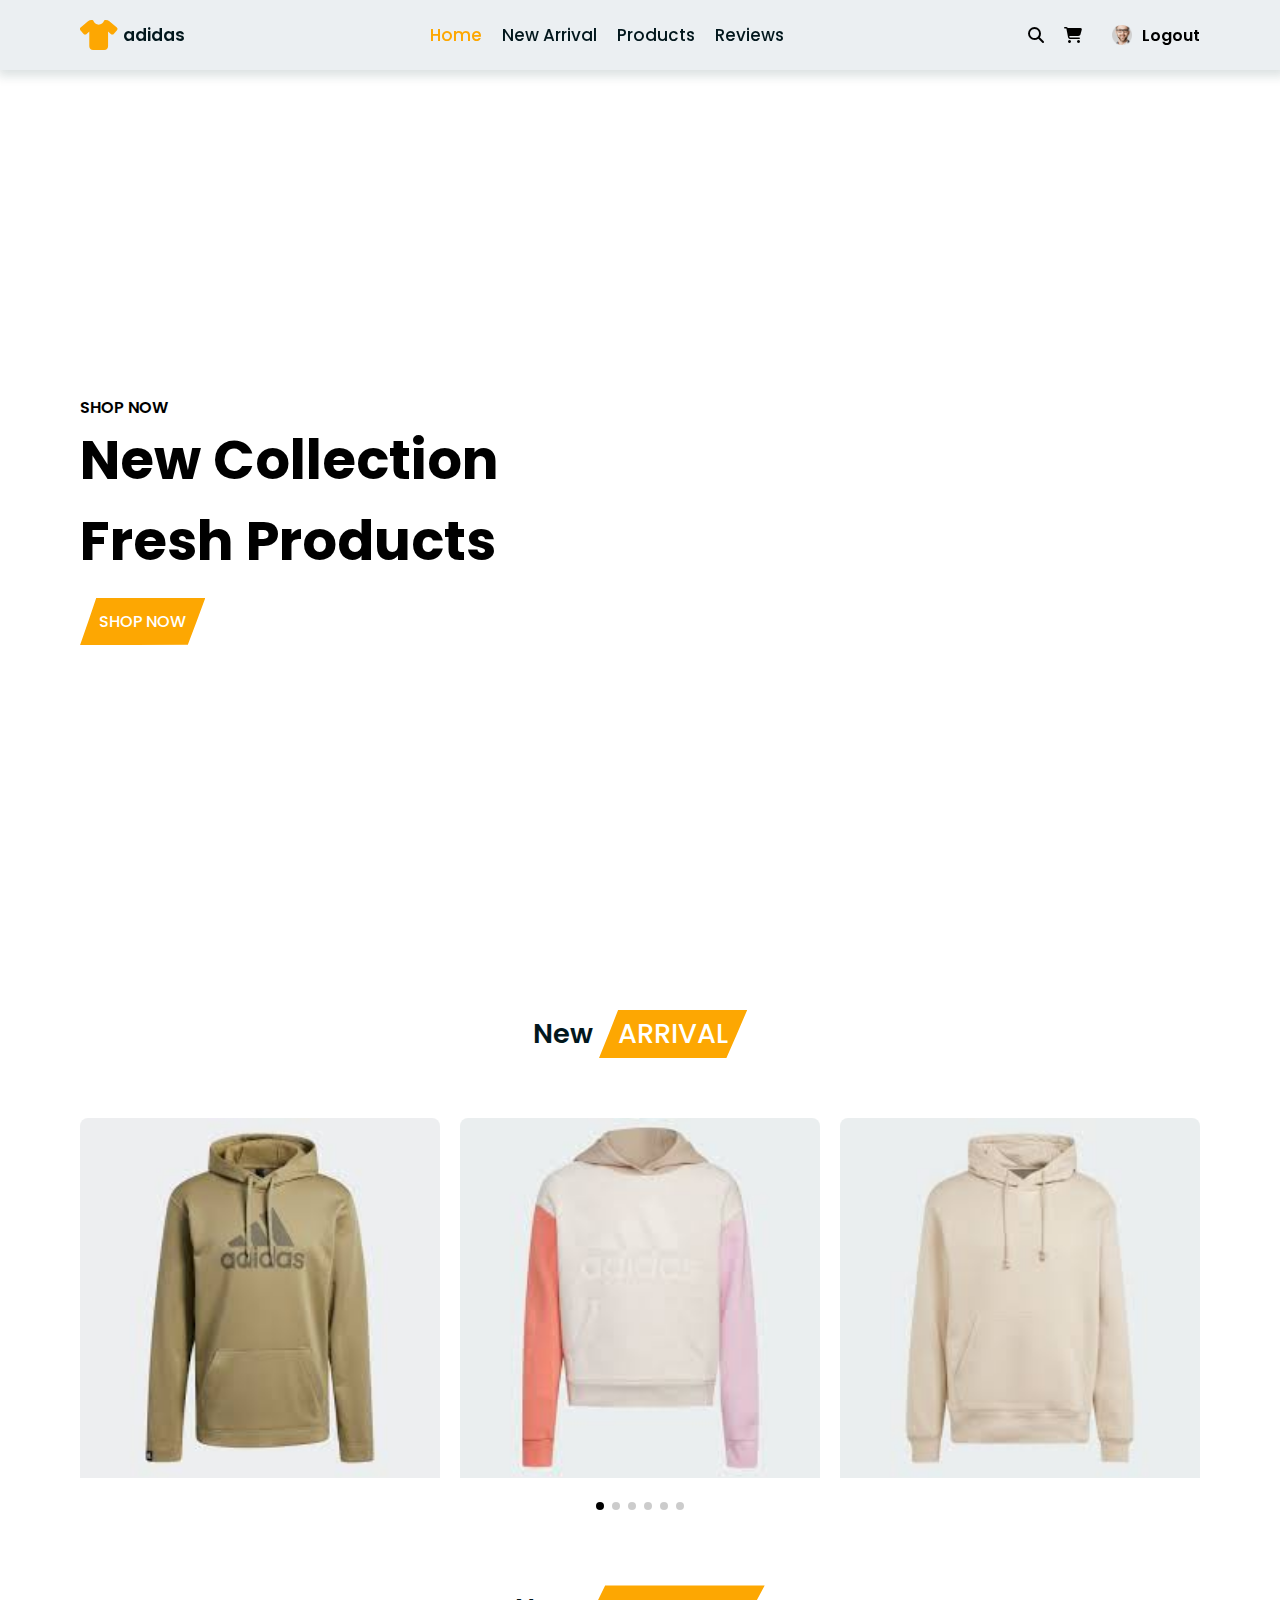
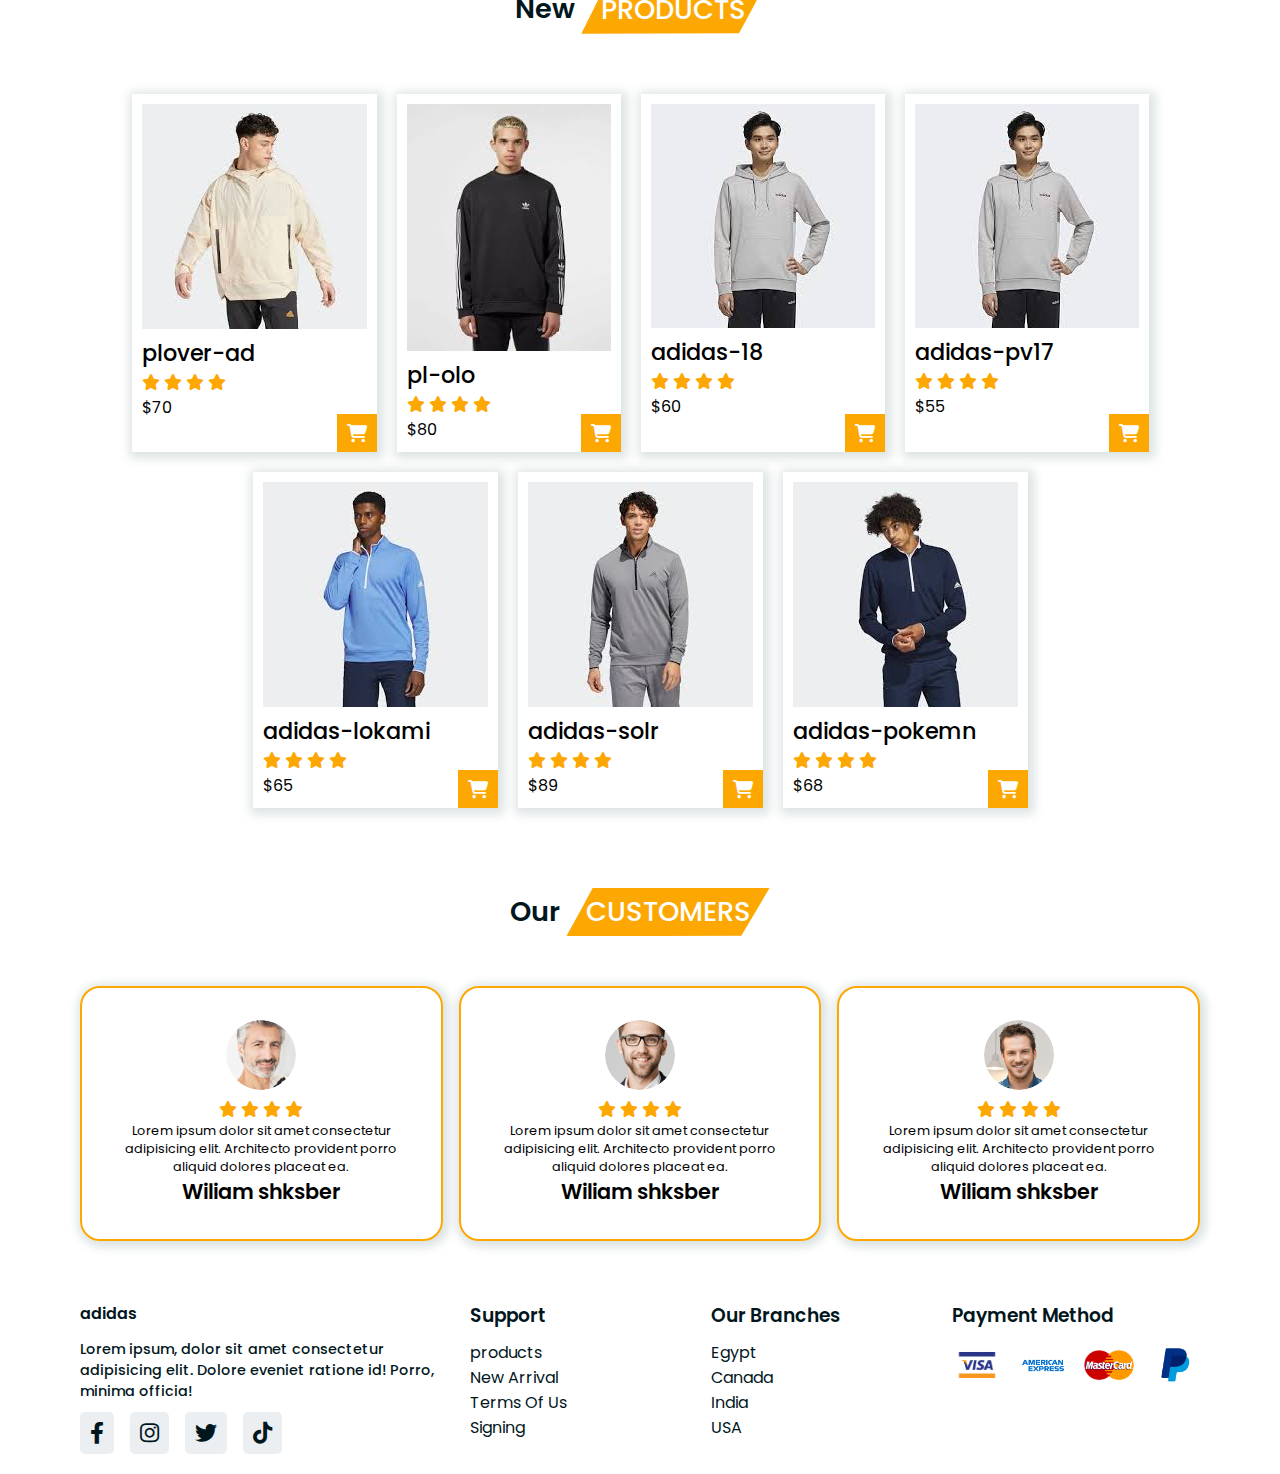
==== index2.html @ 846c0258 "first line" ====
<!DOCTYPE html>
<html lang="en">

  <head>
    <meta charset="UTF-8" />
    <meta name="viewport" content="width=device-width, initial-scale=1.0" />
    <title>Document</title>
    <link rel="preconnect" href="https://fonts.googleapis.com" />
    <link rel="preconnect" href="https://fonts.gstatic.com" crossorigin />
    <link rel="stylesheet" href="" />
    <link
      href="https://fonts.googleapis.com/css2?family=Montserrat:wght@300;400;500;600;700;800&family=Poppins:ital,wght@0,300;0,400;0,500;0,600;0,700;0,800;1,500&display=swap"
      rel="stylesheet" />
    <link rel="stylesheet" href="https://cdnjs.cloudflare.com/ajax/libs/font-awesome/6.4.2/css/all.min.css"
      integrity="sha512-z3gLpd7yknf1YoNbCzqRKc4qyor8gaKU1qmn+CShxbuBusANI9QpRohGBreCFkKxLhei6S9CQXFEbbKuqLg0DA=="
      crossorigin="anonymous" referrerpolicy="no-referrer" />
    <!-- Link Swiper's CSS -->
    <link rel="stylesheet" href="https://cdn.jsdelivr.net/npm/swiper@10/swiper-bundle.min.css" />
    <link rel="stylesheet" href="css/main.css" />
    <link rel="stylesheet" href="css/all.min.css">
  </head>

  <body>
    <div class="scrolling-up"></div>
    <!--navbar-->
    <header>
      <a href="index2.html" class="logo"><i class="fa-solid fa-shirt"></i>adidas</a>
      <ul class="navbar">
        <li><a href="index2.html" class="active">Home</a></li>
        <li><a href="new.html">New Arrival</a></li>
        <li><a href="products.html">Products</a></li>
        <li><a href="reviews.html">Reviews</a></li>
      </ul>
      <!--icons-->
      <div class="header-icons">
        <i class="fa-solid fa-bars" id="meue-icon"></i>
        <i class="fa-solid fa-magnifying-glass" id="search-icon"></i>
        <i class="fa-solid fa-cart-shopping" id="cart-icon"></i>
        <a class="log" href="index.html"><img src="/imgs/2.png" alt="" >Logout</a>
      </div>
      <!--search-box-->
      <div class="search-box">
        <input  type="search" id="find" placeholder="Search Here.. " />
        <i class="fa-solid fa-magnifying-glass search-icon"></i>
      </div>
      <!--cart-box-->
      <div class="cart">
        <h2 class="card-title">your cart</h2>
        <div class="cart-content"></div>

        <div class="total">
          <div class="total-head">total</div>
          <div class="total-price">0$</div>
        </div>
        <button type="button" class="buy-btn">Buy Now</button>
        <i class="fa-solid fa-xmark" id="cart-close"></i>
      </div>
    </header>

    <!--home-->
    <section class="home" id="home">
      <div class="home-text">
        <span>Shop Now</span>
        <h1>New Collection <br />Fresh Products</h1>
        <a href="products.html" class="btn">Shop Now</a>
      </div>
      <div class="home-img">
        <img src="" alt="" />
      </div>
    </section>

    <section class="new" id="new">
      <div class="heading">
        <h1>New <span>Arrival</span></h1>
      </div>
      <div class="container swiper">
        <div class="slide-container">
          <div class="card-wrapper swiper-wrapper">
            <div class="card swiper-slide">
              <div class="image-box">
                <img src="imgs/download (2).jfif" alt="" />
              </div>
              <div class="profile-details">
                <a href="new.html" class="btn"> Buy Now </a>
              </div>
            </div>
            <div class="card swiper-slide">
              <div class="image-box">
                <img src="imgs/images (1).jfif" alt="" />
              </div>
              <div class="profile-details">
                <a href="new.html" class="btn"> Buy Now </a>
              </div>
            </div>
            <div class="card swiper-slide">
              <div class="image-box">
                <img src="imgs/images (26).jfif" alt="" />
              </div>
              <div class="profile-details">
                <a href="new.html" class="btn"> Buy Now </a>
              </div>
            </div>
            <div class="card swiper-slide">
              <div class="image-box">
                <img src="imgs/images (27).jfif" alt="" />
              </div>
              <div class="profile-details">
                <a href="new.html" class="btn"> Buy Now </a>
              </div>
            </div>
            <div class="card swiper-slide">
              <div class="image-box">
                <img src="imgs/images (28).jfif" alt="" />
              </div>
              <div class="profile-details">
                <a href="new.html" class="btn"> Buy Now </a>
              </div>
            </div>
            <div class="card swiper-slide">
              <div class="image-box">
                <img src="imgs/download.jfif" alt="" />
              </div>
              <div class="profile-details">
                <a href="new.html" class="btn"> Buy Now </a>
              </div>
            </div>
          </div>
        </div>

        <div class="swiper-pagination"></div>
      </div>
    </section>

    <section class="Products">
      <div class="heading">
        <h1>New <span>Products</span></h1>
      </div>
      <div class="Products-content">
        <div class="Product-box">
          <img src="imgs/images (21).jfif" class="Product-img" alt="" />
          <h2 class="product-title">plover-ad</h2>
          <div class="stars">
            <i class="fa-solid fa-star"></i>
            <i class="fa-solid fa-star"></i>
            <i class="fa-solid fa-star"></i>
            <i class="fa-solid fa-star"></i>
          </div>
          <span class="product-price">$70</span>
          <i class="fa-solid fa-cart-shopping add-cart"></i>
        </div>
        <div class="Product-box">
          <img src="imgs/images (20).jfif" class="Product-img" alt="" />
          <h2 class="product-title">pl-olo</h2>
          <div class="stars">
            <i class="fa-solid fa-star"></i>
            <i class="fa-solid fa-star"></i>
            <i class="fa-solid fa-star"></i>
            <i class="fa-solid fa-star"></i>
          </div>
          <span class="product-price">$80</span>
          <i class="fa-solid fa-cart-shopping add-cart"></i>
        </div>
        <div class="Product-box">
          <img src="imgs/images (17).jfif" class="Product-img" alt="" />
          <h2 class="product-title">adidas-18</h2>
          <div class="stars">
            <i class="fa-solid fa-star"></i>
            <i class="fa-solid fa-star"></i>
            <i class="fa-solid fa-star"></i>
            <i class="fa-solid fa-star"></i>
          </div>
          <span class="product-price">$60</span>
          <i class="fa-solid fa-cart-shopping add-cart"></i>
        </div>
        <div class="Product-box">
          <img src="imgs/images (17).jfif" class="Product-img" alt="" />
          <h2 class="product-title">adidas-pv17</h2>
          <div class="stars">
            <i class="fa-solid fa-star"></i>
            <i class="fa-solid fa-star"></i>
            <i class="fa-solid fa-star"></i>
            <i class="fa-solid fa-star"></i>
          </div>
          <span class="product-price">$55</span>
          <i class="fa-solid fa-cart-shopping add-cart"></i>
        </div>
        <div class="Product-box">
          <img src="imgs/images (14).jfif" class="Product-img" alt="" />
          <h2 class="product-title">adidas-lokami</h2>
          <div class="stars">
            <i class="fa-solid fa-star"></i>
            <i class="fa-solid fa-star"></i>
            <i class="fa-solid fa-star"></i>
            <i class="fa-solid fa-star"></i>
          </div>
          <span class="product-price">$65</span>
          <i class="fa-solid fa-cart-shopping add-cart"></i>
        </div>
        <div class="Product-box">
          <img src="imgs/images (13).jfif" class="Product-img" alt="" />
          <h2 class="product-title">adidas-solr</h2>
          <div class="stars">
            <i class="fa-solid fa-star"></i>
            <i class="fa-solid fa-star"></i>
            <i class="fa-solid fa-star"></i>
            <i class="fa-solid fa-star"></i>
          </div>
          <span class="product-price">$89</span>
          <i class="fa-solid fa-cart-shopping add-cart"></i>
        </div>
        <div class="Product-box">
          <img src="imgs/images (12).jfif" class="Product-img" alt="" />
          <h2 class="product-title">adidas-pokemn</h2>
          <div class="stars">
            <i class="fa-solid fa-star"></i>
            <i class="fa-solid fa-star"></i>
            <i class="fa-solid fa-star"></i>
            <i class="fa-solid fa-star"></i>
          </div>
          <span class="product-price">$68</span>
          <i class="fa-solid fa-cart-shopping add-cart"></i>
        </div>
      </div>
    </section>


    <section class="reviews" id="reviews">
      <div class="heading">
        <h1>Our <span>Customers</span></h1>
      </div>
      <div class="reviews-container">
        <div class="box">
          <img src="imgs/1.png" alt="" />
          <div class="stars">
            <i class="fa-solid fa-star"></i>
            <i class="fa-solid fa-star"></i>
            <i class="fa-solid fa-star"></i>
            <i class="fa-solid fa-star"></i>
          </div>
          <p>
            Lorem ipsum dolor sit amet consectetur adipisicing elit. Architecto
            provident porro aliquid dolores placeat ea.
          </p>
          <h2>Wiliam shksber</h2>
        </div>
        <div class="box">
          <img src="imgs/2.png" alt="" />
          <div class="stars">
            <i class="fa-solid fa-star"></i>
            <i class="fa-solid fa-star"></i>
            <i class="fa-solid fa-star"></i>
            <i class="fa-solid fa-star"></i>
          </div>
          <p>
            Lorem ipsum dolor sit amet consectetur adipisicing elit. Architecto
            provident porro aliquid dolores placeat ea.
          </p>
          <h2>Wiliam shksber</h2>
        </div>
        <div class="box">
          <img src="imgs/3.webp" alt="" />
          <div class="stars">
            <i class="fa-solid fa-star"></i>
            <i class="fa-solid fa-star"></i>
            <i class="fa-solid fa-star"></i>
            <i class="fa-solid fa-star"></i>
          </div>
          <p>
            Lorem ipsum dolor sit amet consectetur adipisicing elit. Architecto
            provident porro aliquid dolores placeat ea.
          </p>
          <h2>Wiliam shksber</h2>
        </div>
      </div>
    </section>
    <footer>
      <div class="footer-box">
        <h2>adidas</h2>
        <p>Lorem ipsum, dolor sit amet consectetur adipisicing elit. Dolore eveniet ratione id! Porro, minima officia!</p>
        <div class="social">
          <a href=""><i class="fa-brands fa-facebook-f"></i></a>
          <a href=""><i class="fa-brands fa-instagram"></i></a>
          <a href=""><i class="fa-brands fa-twitter"></i></a>
          <a href=""><i class="fa-brands fa-tiktok"></i></a>
        </div>
      </div>
      <div class="footer-box">
        <h3>Support</h3>
        <li><a href="products.html">products</a></li>
        <li><a href="new.html">New Arrival</a></li>
        <li><a href="">Terms Of Us</a></li>
        <li><a href="signin.html">Signing</a></li>
    
      </div>
      <div class="footer-box">
        <h3>Our Branches</h3>
        <li><a href="">Egypt</a></li>
        <li><a href="">Canada</a></li>
        <li><a href="">India</a></li>
        <li><a href="">USA</a></li>
        
      </div>
      <div class="footer-box">
        <h3>Payment Method</h3>
        <div class="payment">
          <img src="/imgs/visa-logo-transparent-free-png.webp" alt="">
          <img src="/imgs/American_Express-4876c7d0db694256968485f3085dfa78.png" alt="">
          <img src="/imgs/download.png" alt="">
          <img src="imgs/download (1).png" alt="">
        </div>
      </div>
    </footer>
    <!-- Swiper JS -->
    <script src="https://cdn.jsdelivr.net/npm/swiper@10/swiper-bundle.min.js"></script>
    <script src="js/sweetalert.js"></script>
    <script src="js/main.js"></script>
    <script>
      var swiper = new Swiper(".slide-container", {
        spaceBetween: 20,
        loop: true,
        autoplay: {
          delay: 5500,
          disableOnInteraction: false,
        },
        centerSlides: true,
        breakpoints: {
          400: {
            slidesPerView: 1,
          },
          568: {
            slidesPerView: 2,
          },
          768: {
            slidesPerView: 2,
          },
          1200: {
            slidesPerView: 3,
          },
        },
        centeredSlides: true,
        autoplay: {
          delay: 5500,
          disableOnInteraction: false,
        },
        pagination: {
          el: ".swiper-pagination",
          clickable: true,
        },
        navigation: {
          nextEl: ".swiper-button-next",
          prevEl: ".swiper-button-prev",
        },
      });
    </script>
  </body>

</html>
---- css/main.css ----
* {
  padding: 0;
  margin: 0;
  box-sizing: border-box;
  font-family: "Poppins", sans-serif;
  text-decoration: none;
}

html {
  scroll-behavior: smooth;
}

body {
  overflow-x: hidden;
}

:root {
  --main-color: #fda702;
  --second-color: #ebeff2;
  --text-color: #02171d;
  --bg-color: #fff;
  --box-shadow: 2px 2px 10px 4px rgba(14 55 54/15%);
}

img {
  width: 100%;
}
.section {
  padding: 50px 100px;
}

.btn {
  padding: 0.7rem 1.2rem;
  font-weight: 500;
  color: var(--bg-color);
  display: inline-block;
  text-transform: uppercase;
  background-color: var(--main-color);
  clip-path: polygon(100% 0%, 93% 50%, 86% 99%, 0 100%, 7% 47%, 13% 0);
}

.btn:hover {
  background-color: var(--text-color);
  transition: 0.2s;
}

li {
  list-style: none;
}

a {
  text-decoration: none;
}

/*start header*/
header {
  display: flex;
  align-items: center;
  position: sticky;
  top: 0;
  right: 0;
  justify-content: space-between;
  z-index: 1000;
  transition: 0.3s;
  padding: 20px 80px;
  width: 100%;
  box-shadow: var(--box-shadow);
  background-color: var(--second-color);
}

.logo {
  font-size: 17px;
  font-weight: 600;
  align-items: center;
  display: flex;
  color: var(--text-color);
}

.logo i {
  color: var(--main-color);
  padding: 0 5px 0 0;
  font-size: 30px;
}

.navbar {
  display: flex;
  gap: 20px;
}

.navbar a {
  font-size: 17px;
  font-weight: 500;
  color: var(--text-color);
  position: relative;
  transition: 0.2s ease;
}
.navbar a::after {
  position: absolute;
  content: "";
  bottom: -3px;
  left: 0;
  width: 0%;
  height: 2px;
  background-color: var(--main-color);
}

.navbar a:hover,
.navbar a.active {
  color: var(--main-color);
}

.navbar a:hover::after {
  width: 100%;
}
.header-icons a {
  color: black;
}

/*icons-header*/
.header-icons {
  display: flex;
  justify-content: space-between;
  align-items: center;
  gap: 20px;
  z-index: 10000;
}
.header-icons i {
  cursor: pointer;
}

#meue-icon {
  display: none;
}

.search-box {
  position: absolute;
  top: 120%;
  right: 10px;
  background-color: white;
  box-shadow: 0 2px 5px rgb(0, 0, 0, 0.1);
  padding-right: 10px;
  border-radius: 10px;
  transition: 0.5s;
  opacity: 0;
  z-index: -1;
}

.search-box input {
  border: none;
  outline: none;
  width: 250px;
  border-radius: 10px;
  padding: 10px 15px;
}

.search-box.active {
  z-index: 1;
  opacity: 1;
  top: 110%;
}
.search-box .search-icon {
  cursor: pointer;
}

.home {
  width: 100%;
  min-height: 100vh;
  display: flex;
  justify-content: space-between;
  align-items: center;
  background-image: url(/imgs/young-handsome-guy-has-break-from-training-stadium-morning-he-wears-sport-clothes-listening-music-through-headphones-drinking-red-drink-from-bottle.jpg);
  background-position: center center   ;
  background-repeat: no-repeat;
  background-size: cover;
  padding: 20px 80px;
}

.home-text span {
  font-weight: 600;
  text-transform: uppercase;
}

.home-text h1 {
  font-size: 3.4rem;
  margin-bottom: 1rem;
}
.heading {
  text-align: center;
  padding: 20px 60px;
}

.heading h1 {
  font-size: 1.7rem;
  font-weight: 600;
  text-transform: capitalize;
  color: var(--text-color);
}

.heading span {
  padding: 0.2rem 1.2rem;
  font-weight: 500;
  color: var(--bg-color);
  display: inline-block;
  text-transform: uppercase;
  background-color: var(--main-color);
  clip-path: polygon(100% 0%, 93% 50%, 86% 99%, 0 100%, 7% 47%, 13% 0);
}
/*swiper*/

.new {
  padding: 20px 80px;
}
.container {
  max-width: 1120px;
  width: 100%;
  padding: 40px 0;
  text-align: center;
}
.slide-container {
  overflow: hidden;
}
.card {
  background: #fff;
  border-radius: 8px;
  position: relative;
}

.card .image-box {
  height: auto;
}
.card .image-box img {
  width: 100%;
  height: 100%;
  border-radius: 8px 8px 0 0;
  object-fit: cover;
}
.card .profile-details {
  position: absolute;
  top: 50%;
  left: 50%;
  transform: translate(-50%, -50%);
  display: flex;
  justify-content: center;
  align-items: center;
  overflow: hidden;
  width: 100%;
  height: 100%;
  background: hsl(0, 0%, 91%, 0.5);
  opacity: 0;
  transition: 0.3s;
  z-index: -1;
}

.card:hover .profile-details {
  opacity: 1;
  z-index: 1;
}

.swiper-navBtn {
  color: #000;
  height: 40px;
  width: 40px;
  background: #fff;
  border-radius: 50%;
}
.swiper-navBtn::before,
.swiper-navBtn::after {
  font-size: 18px;
}
.swiper-pagination-bullet {
  background-color: #000;
}
@media screen and (max-width: 991px) {
  .swiper-navBtn {
    display: none;
  }
}

.Products {
  padding: 20px 80px;
}

/* edited */
.Products-content {
  display: flex;
  flex-wrap: wrap;
  justify-content: center;
  gap: 20px;
  padding: 40px 0;
}

/* edited */
.Product-box {
  position: relative;
  box-shadow: var(--box-shadow);
  padding: 10px;
  max-width: 320px;
  transition: 0.3s;
}
.Product-box.show {
  opacity: 1;
}
.Product-box.hide {
  opacity: 0;
}
.Product-img {
  transform: scalex(1);
}

.Product-img:hover {
  transform: scalex(-1);

  transition: 0.7s ease-in-out;
}

.product-title {
  font-size: 1.4rem;
  font-weight: 500;
}

.stars i {
  color: var(--main-color);
}

.Product-price {
  font-size: 1rem;
  font-weight: 600;
}

.add-cart {
  position: absolute;
  bottom: 0;
  right: 0;
  background-color: var(--main-color);
  color: var(--bg-color);
  padding: 10px;
  font-size: 18px;
  cursor: pointer;
}

.add-cart:hover {
  background-color: var(--text-color);
  color: var(--main-color);
  transition: 0.3s;
}
/*revies*/
.reviews-container {
  padding: 20px 80px;
  display: grid;
  grid-template-columns: repeat(auto-fit, minmax(240px, auto));
  gap: 1rem;
  margin-top: 10px;
}

.reviews-container .box {
  padding: 2rem;
  text-align: center;
  border: 2px solid var(--main-color);
  box-shadow: var(--box-shadow);
  border-radius: 20px;
  transition: 0.5s;
}

.reviews-container .box img {
  width: 70px;
  height: 70px;
  object-fit: cover;
  border-radius: 50%;
}
.reviews-container p {
  font-size: 0.8rem;
}

.reviews-container h2 {
  font-size: 1.3rem;
  font-weight: 600;
}
.reviews-container .box:hover {
  background: var(--text-color);
  color: var(--main-color);
}


/*footer*/

footer{
  padding: 20px 80px;
  margin-top: 20px;
  display: grid;
  grid-template-columns: repeat(auto-fit,minmax(225px,auto));
  gap: 1rem;
  color: var(--text-color);
}

footer h2{
  font-size: 1rem;
  font-weight: 600;
  margin-bottom: 13px;
}
footer p{
  font-size: 0.9rem;
  margin-bottom: 10px;
  font-weight: 500;
}
.social{
  display: flex;
  align-items: center;
  column-gap: 1rem;
}
.social a .fa-brands{
  padding: 10px;
  color: var(--text-color);
  font-size: 22px;
  background: var(--second-color);
border-radius: 5px;
}

.social a .fa-brands:hover{
  background: var(--main-color);
}

.footer-box h3{
  font-weight: 600;
  margin-bottom: 10px;
}
.footer-box li a{
  color: var(--text-color);

}

.footer-box li a:hover{
  color: var(--main-color);
  
}

.payment{
  display: flex;
  align-items: center;
  column-gap: 1rem;
}
.payment img{
  width: 50px;
}
/*cart*/
.cart {
  position: fixed;
  top: 71px;
  right: -100%;
  width: 250px;
  height: 100vh;
  overflow-x: hidden;
  overflow-y: auto;
  padding: 20px;
  background-color: var(--second-color);
  box-shadow: var(--box-shadow);
  border: 1px solid black;
  transition: 0.4s;
}

.cart.active {
  right: 0rem;
}

.card-title {
  font-size: 1.2rem;
  font-weight: 600;
  text-align: center;
  margin-bottom: 10px;
}
.cart-content {
  margin-top: 10px;
  max-height: 390px;
  overflow-y: scroll;
  overflow-x: hidden;
}
.cart-box {
  display: grid;
  grid-template-columns: 25% 45% 30%;
  gap: 10px;
  align-items: center;
}
.cart-img {
  width: 100%;
  height: 50%;
  object-fit: cover;
  align-self: center;
}

.deital-box {
  display: flex;
  flex-direction: column;
  align-items: center;
  justify-content: space-between;
}

.cart-proudct-title {
  font-size: 1.2rem;
  text-transform: uppercase;
}

.cart-price {
  font-weight: 600;
}
.number-que {
  width: 2.5rem;
  font-size: 1rem;
  text-align: center;
  border: 1px solid var(--second-color);
  outline-color: var(--main-color);
}
.cart-remove {
  font-size: 1.3rem;
  cursor: pointer;
}

.cart-remove:hover {
  color: var(--main-color);
}

.total {
  display: flex;
  justify-content: center;
  align-items: center;
  border-top: 1px solid var(--text-color);
  margin-top: 20px;
}

.total-head {
  font-size: 1.2rem;
  font-weight: 500;
}

.total-price {
  margin-left: 10px;
  font-size: 1.2rem;
}

.buy-btn {
  padding: 15px;
  color: var(--bg-color);
  background-color: var(--main-color);
  font-size: 1rem;
  display: flex;
  margin: 1rem auto 0 auto;
  cursor: pointer;
}

.buy-btn:hover {
  background-color: var(--text-color);
  color: var(--main-color);
  transition: 0.3s;
}

#cart-close {
  position: absolute;
  top: 10px;
  right: 0.8rem;
  font-size: 1rem;
  font-weight: 600;
  background-color: #fda702;
  color: var(--bg-color);
  cursor: pointer;
  padding: 5px 10px;
  transition: 0.3s;
}

#cart-close:hover {
  background-color: var(--text-color);
  color: var(--main-color);
}



/*media*/

@media (max-width: 1200px) {
  header {
    padding: 18px 40px;
  }
  .home {
    padding: 50px 40px;
  }
  .home-text h1 {
    font-size: 2.8rem;
  }
}
@media (max-width: 1058px) {
  header {
    padding: 18px 40px;
  }
  .home {
    padding: 50px 30px;
  }
  .home-text h1 {
    font-size: 2.5rem;
  }
}
@media (max-width: 991px) {
  header {
    padding: 18px 4%;
  }
  .home {
    padding: 50px 4%;
  }
  .home-text h1 {
    font-size: 2rem;
  }
}
@media (max-width: 768px) {
  header {
    padding: 12px 4%;
  }
  .home {
    padding: 50px 30px;
  }
  .home-text{
    align-self: flex-start;
  }
  .home-text h1 {
    font-size: 1.5rem;
  }

  #meue-icon {
    display: block;
  }

  header .navbar {
    position: absolute;
        top: 100%;
        right: -100%;
        width: 250px;
        height: 100vh;
        display: flex;
        flex-direction: column;
        text-align: left;
        box-shadow: var(--box-shadow);
        padding: 20px;
        row-gap: 1.4rem;
        transition: 0.3s;
        background-color: var(--bg-color);
  }
  .navbar.active {
    right: 0;

  }
}

@media (max-width: 550px){
.heading{
  padding: 0;
}
.home-text{
  align-self: flex-start;
}
}

.not-found {
  padding: 10px;
  margin: 0 auto;
  margin-top: 30px;
  width: fit-content;
  border: 2px solid black;
}

/* slider */

.products-slider {
  text-align: center;
  margin-top: 10px;
  margin-bottom: 30px;
}
.products-slider span {
  background-color: #fda702;
  color: white;
  margin: 0 3px;
  padding: 6px 14px;
  font-weight: 600;
  font-size: 18px;
  border-radius: 2px;
  cursor: pointer;
  transition: 0.3s;
}
.products-slider .slide-btn.active {
  background-color: #b66700;
}
.products-slider .slide-right.clicked {
  background-color: #007368;
}
.products-slider .slide-right.stop-clicking {
  pointer-events: none;
  background-color: #666;
}

/* Scrolling Up */

.scrolling-up {
  position: fixed;
  bottom: 20px;
  right: 20px;
  width: 40px;
  height: 40px;
  background-color: #fd9402;
  border-radius: 50%;
  z-index: 999;
  cursor: pointer;
  opacity: 0;
  transition: 0.3s;
}
.scrolling-up.show {
  opacity: 0.8;
}
.scrolling-up::before {
  position: absolute;
  content: "\f102";
  font-family: "Font Awesome 6 Duotone";
  color: var(--fa-primary-color, inherit);
  opacity: var(--fa-primary-opacity, 1);
  left: 50%;
  top: 50%;
  transform: translate(-50%, -50%);
  font-weight: 900;
}
.scrolling-up::after {
  position: absolute;
  content: "\f102";
  font-family: "Font Awesome 6 Duotone";
  opacity: var(--fa-secondary-opacity, 0.4);
  color: var(--fa-secondary-color, inherit);
  font-weight: 900;
  left: 50%;
  top: 66%;
  transform: translate(-50%, -50%);
}

/* SiginIn */

.signin-container {
  height: calc(100vh - 70px);
  background-image: url("../imgs/particles.jpg");
  display: grid;
  place-content: center;
}
.signin-container form {
  width: fit-content;
  margin: 0 auto;
  display: flex;
  flex-direction: column;
  align-items: center;
  gap: 17px;
  padding: 30px;
  border-radius: 8px;
  box-shadow: 0 0 10px 3px rgb(0, 0, 0, 0.1);
  background-color: rgb(255, 255, 255, 0.9);
  width: 400px;
  max-width: 400px;
}
@media (max-width: 450px) {
  .signin-container form {
    width: initial;
  }
}
.signin-container form h2 {
  margin-bottom: 5px;
}
.signin-container form div {
  width: 100%;
  position: relative;
  text-align: start;
}
.signin-container form .email input,
.signin-container form .password input {
  background: none;
  width: 100%;
  padding: 12px 5px;
  border: none;
  border-bottom: 2px solid #777;
  transition: 0.3s;
}
.signin-container form .email input:focus,
.signin-container form .password input:focus {
  border-bottom-color: #f08000;
  outline: none;
}
.signin-container form i {
  position: absolute;
  right: 8px;
  top: 50%;
  transform: translateY(-50%);
  color: #666;
  transition: 0.3s;
}
.signin-container form input:focus + i {
  color: #fd9402;
}
.remember-and-forget {
  display: flex;
  justify-content: space-between;
  gap: 20px;
}
.remember-and-forget .remember label,
.remember-and-forget .forget {
  font-size: 15px;
  color: #555;
  cursor: pointer;
}
.remember-and-forget .forget {
  white-space: nowrap;
}
@media (max-width: 450px) {
  .remember-and-forget .forget {
    white-space: wrap;
  }
}
.signin-container form .login {
  width: 100%;
  padding: 12px;
  font-size: 17px;
  font-weight: 600;
  background-color: #fd9402;
  color: white;
  border: none;
  border-radius: 4px;
  cursor: pointer;
  transition: 0.3s;
}
.signin-container form .login:hover,
.signin-container form .login:hover {
  background-color: #cf740b;
}
.signin-container form .error {
  display: none;
  font-size: 15px;
  color: rgb(212, 0, 0);
}
.signin-container form .error.show {
  display: initial;
}
.signin-container form p {
  font-size: 15px;
}
.signin-container form p a {
  color: black;
  font-weight: 600;
}

/* SignUp */

.signup-container {
  height: calc(100vh - 70px);
  background-image: url("../imgs/particles.jpg");
  display: grid;
  place-content: center;
}
.signup-container form {
  width: fit-content;
  margin: 0 auto;
  display: flex;
  flex-direction: column;
  align-items: center;
  gap: 20px;
  padding: 30px;
  border-radius: 8px;
  box-shadow: 0 0 10px 3px rgb(0, 0, 0, 0.1);
  background-color: rgb(255, 255, 255, 0.9);
  width: 400px;
  max-width: 400px;
}
@media (max-width: 450px) {
  .signup-container form {
    width: initial;
  }
}
.signup-container form h2 {
  margin-bottom: 5px;
}
.signup-container form div {
  width: 100%;
  position: relative;
}
.signup-container form .input-box {
  border: 2px solid #ccc;
  border-radius: 4px;
}
.signup-container form .input-box.success {
  border-color: #00ab8c;
}
.signup-container form .input-box.failed {
  border-color: #d40000;
}
.signup-container form .input-box.add-margin {
  margin-bottom: 12px;
}
.signup-container form .input-box input {
  width: 100%;
  padding: 12px 10px;
  border-radius: 4px;
  border: none;
  transition: 0.3s;
}
.signup-container form input:focus {
  outline: none;
}
.signup-container form .input-box i {
  position: absolute;
  right: 10px;
  top: 50%;
  transform: translateY(-50%);
  font-size: 18px;
  transition: 0.3s;
  visibility: hidden;
}
.signup-container form .input-box.success .right {
  visibility: visible;
  color: #00ab8c;
}
.signup-container form .input-box.failed .wrong {
  visibility: visible;
  color: #d40000;
}
.signup-container form .signup {
  width: 100%;
  padding: 12px;
  font-size: 17px;
  font-weight: 600;
  background-color: #fd9402;
  color: white;
  border: none;
  border-radius: 4px;
  cursor: pointer;
  transition: 0.3s;
}
.signup-container form .signup:hover,
.signup-container form .signup:hover {
  background-color: #cf740b;
}
.signup-container form .error {
  display: none;
  position: absolute;
  font-size: 13px;
  color: #d40000;
  bottom: -22px;
  left: 8px;
}
.signup-container form .input-box.failed .error {
  display: inline-block;
}
.signup-container form p {
  font-size: 15px;
}
.signup-container form p a {
  color: black;
  font-weight: 600;
}

/* Reviews Page */

.test {
  padding: 20px 80px;
  padding-bottom: 50px;
  background-color: var(--bg-section-color);
  position: relative;
}
@media (max-width: 500px) {
  .test {
    padding: 20px 30px;
  }
}
.test .test-content {
  padding-top: 30px;
  display: grid;
  grid-template-columns: repeat(auto-fit, minmax(300px, 1fr));
  gap: 30px;
}
.test .test-content .review {
  padding: 20px;
  background-color: white;
  box-shadow: 0 0 10px 3px #dfdfdf;
  border-radius: 7px;
  -webkit-border-radius: 7px;
  -moz-border-radius: 7px;
  -ms-border-radius: 7px;
  -o-border-radius: 7px;
  position: relative;
}
.test .test-content .review .image {
  position: absolute;
  width: 100px;
  height: 100px;
  top: 0px;
  right: -10px;
  border-radius: 50%;
  -webkit-border-radius: 50%;
  -moz-border-radius: 50%;
  -ms-border-radius: 50%;
  -o-border-radius: 50%;
  overflow: hidden;
}
.test .test-content .review .image img {
  width: 90px;
  border: 10px solid white;
  border-radius: 50%;
  -webkit-border-radius: 50%;
  -moz-border-radius: 50%;
  -ms-border-radius: 50%;
  -o-border-radius: 50%;
}
.test .test-content .review .image::before {
  content: "";
  position: absolute;
  width: 200%;
  height: 30px;
  background-color: rgb(255, 255, 255);
  top: 0;
  left: -50%;
  transform: rotate(-45deg);
  -webkit-transform: rotate(-45deg);
  -moz-transform: rotate(-45deg);
  -ms-transform: rotate(-45deg);
  -o-transform: rotate(-45deg);
  transform-origin: center;
  opacity: 0;
}
.test .test-content .review:hover .image::before {
  animation: glitter 0.2s linear;
  -webkit-animation: glitter 0.2s linear;
}
@keyframes glitter {
  0% {
    top: -25px;
    opacity: 0.2;
  }
  40%,
  60% {
    opacity: 0.4ss;
  }
  100% {
    opacity: 0.2;
    top: 100px;
  }
}
.test .test-content .review .text h3 {
  font-size: 20px;
}
.test .test-content .review .text h4 {
  font-weight: 500;
  font-size: 15px;
  color: #777;
  margin: 6px 0 10px 0;
}
.test .test-content .review .text p {
  line-height: var(--p-line-height);
  color: #777;
}
.test .test-content .review .text .rating {
  font-size: 15px;
  margin-bottom: 10px;
}
.test .test-content .review .text .rating .fa-solid {
  color: #ffc107;
}


.rak{
  position: absolute;
  top: 0;
  left: 0;
  right: 0;
  width: 300px;
  
}

.log{
  display: flex;
  justify-content: center;
  align-items: center;
  font-size: 16px ;
  font-weight: 600;
}


.log img{
  width: 40px;
  padding: 0 10px;
}
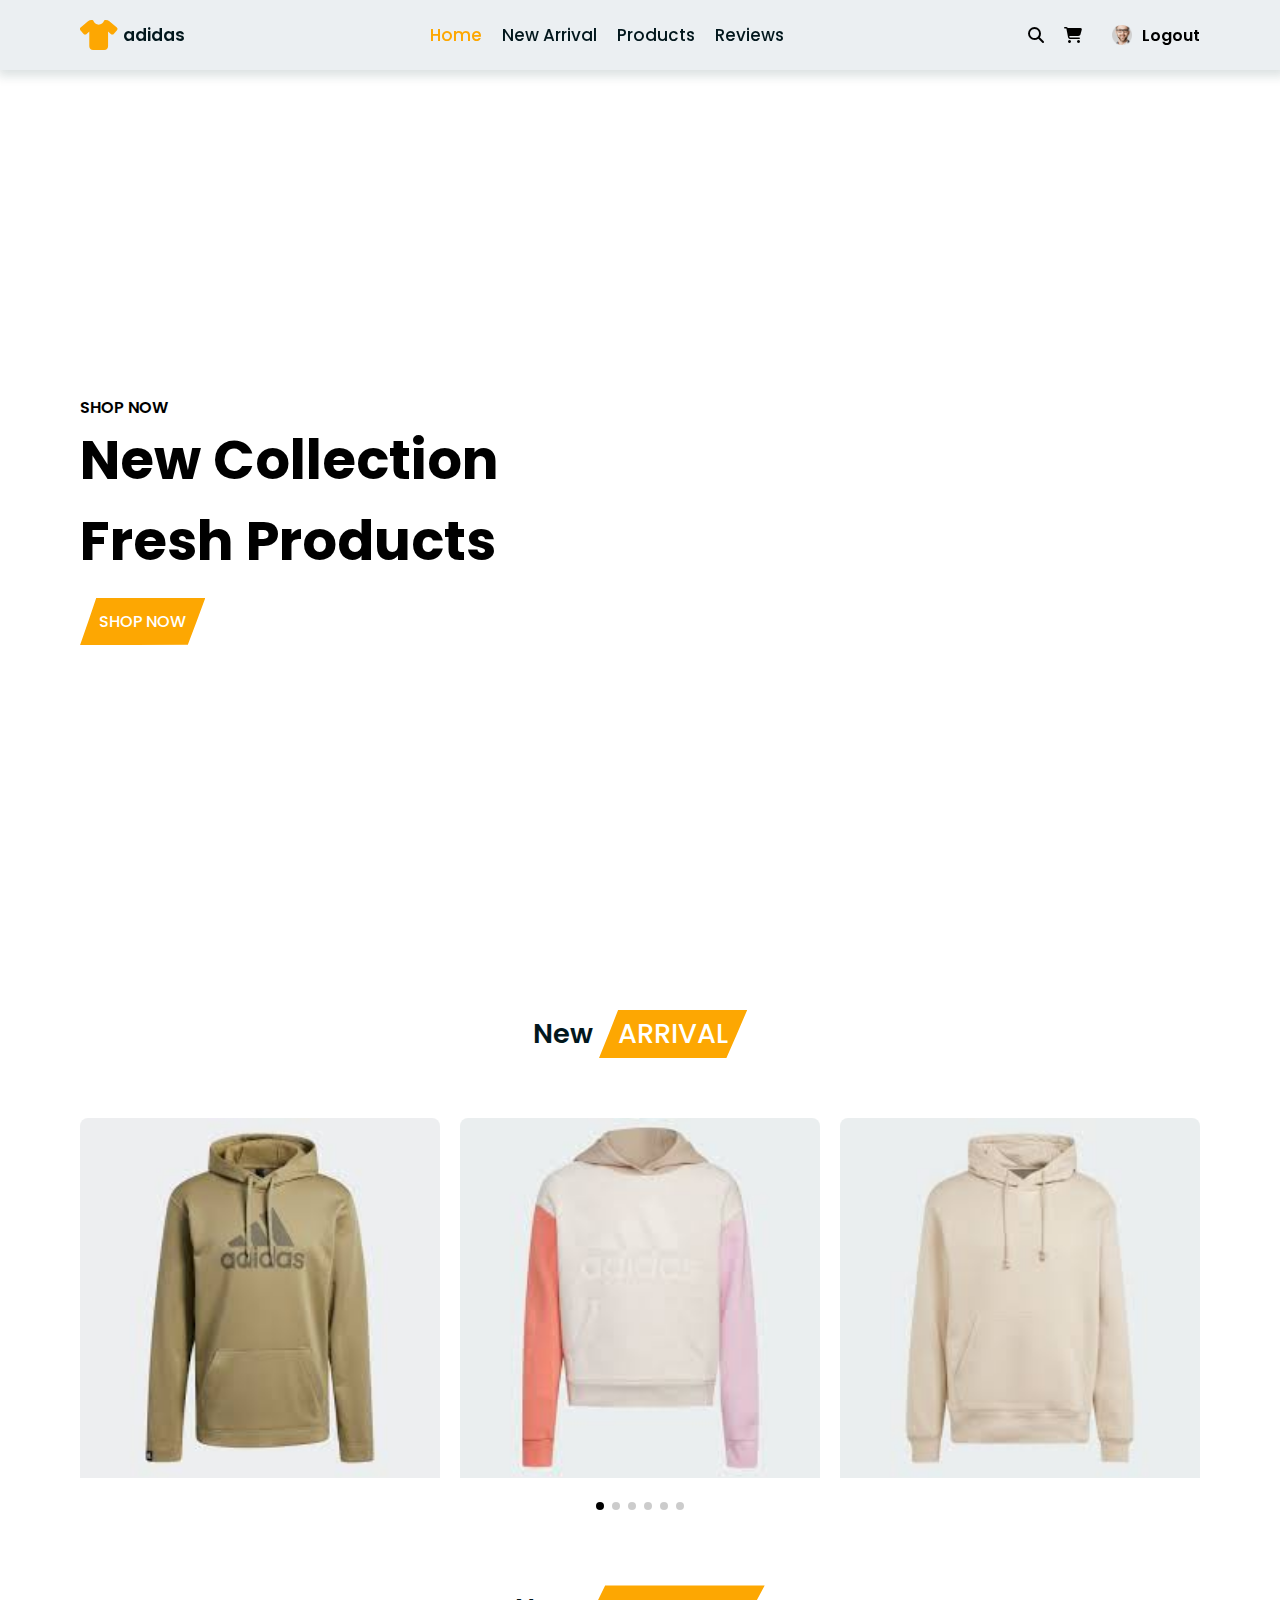
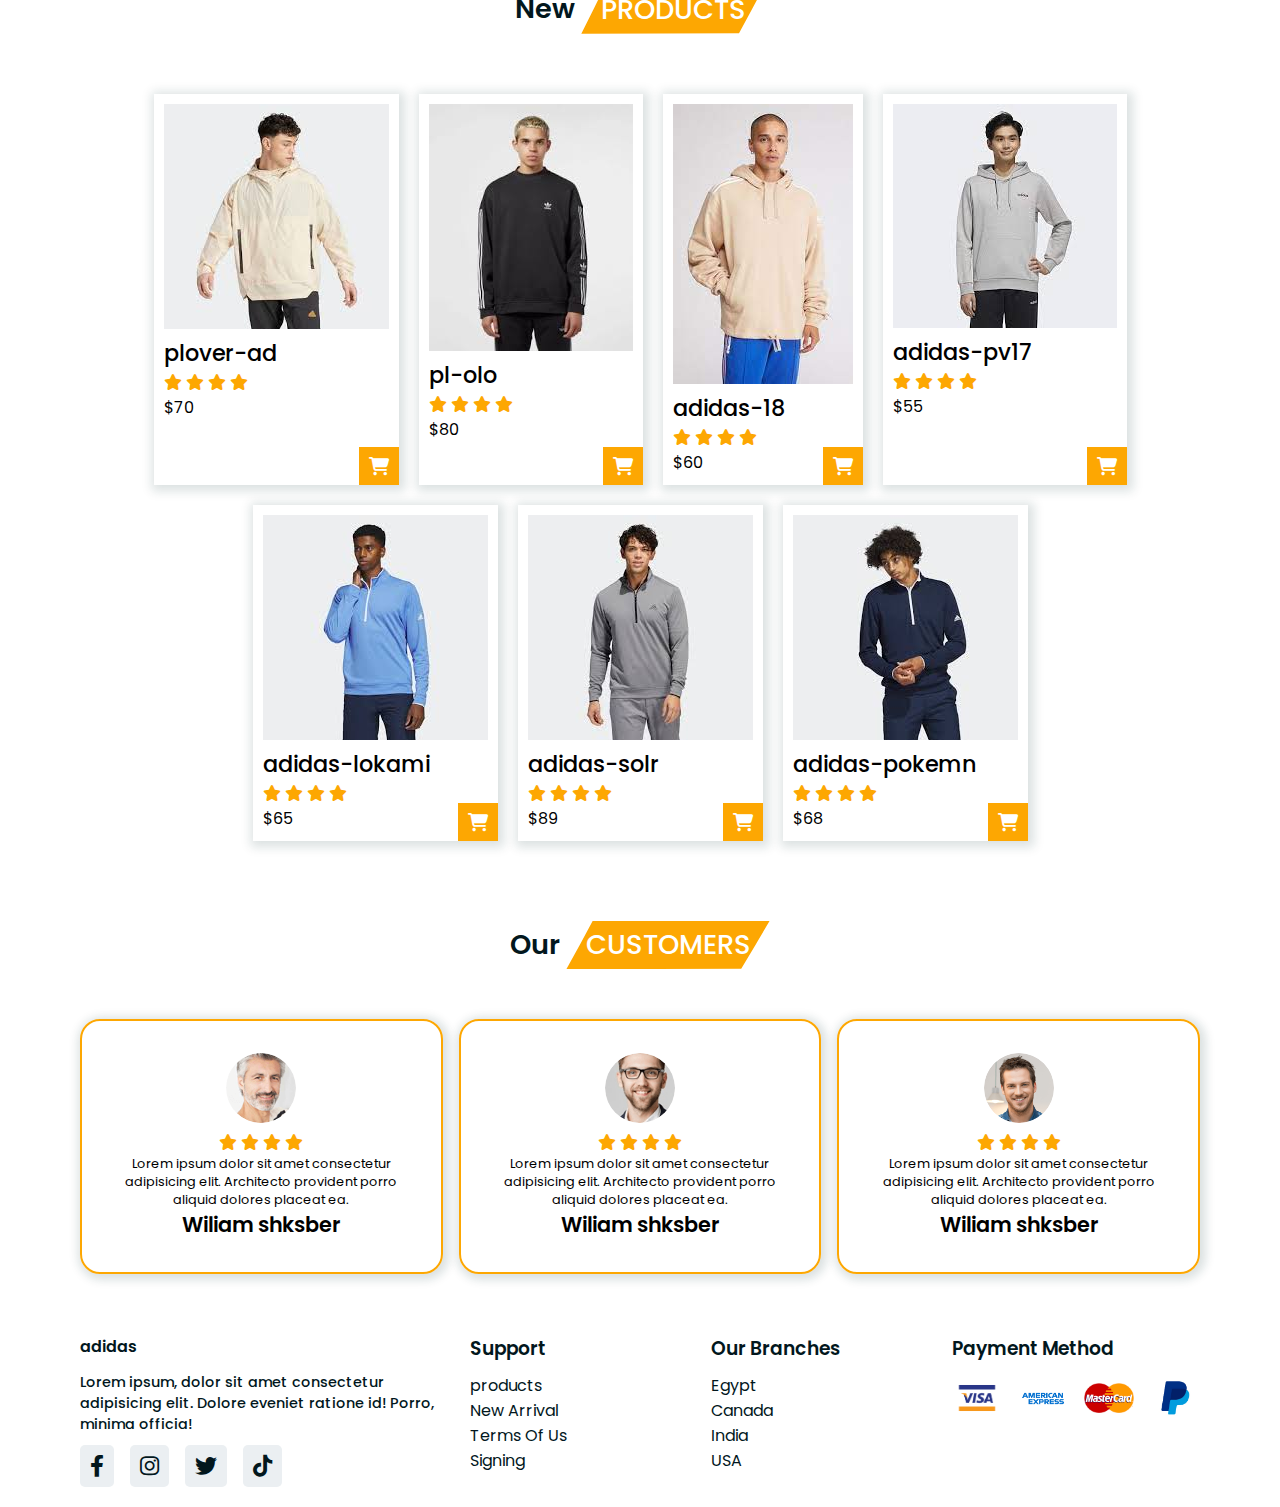
==== commit 88e2f919: "lol" ====
--- a/index2.html
+++ b/index2.html
@@ -7,7 +7,8 @@
     <title>Document</title>
     <link rel="preconnect" href="https://fonts.googleapis.com" />
     <link rel="preconnect" href="https://fonts.gstatic.com" crossorigin />
-    <link rel="stylesheet" href="" />
+          <link rel="icon" href="/imgs/HB7448_1_APPAREL_Photography_Front_View_white.webp"type="imag/x-icon">
+
     <link
       href="https://fonts.googleapis.com/css2?family=Montserrat:wght@300;400;500;600;700;800&family=Poppins:ital,wght@0,300;0,400;0,500;0,600;0,700;0,800;1,500&display=swap"
       rel="stylesheet" />
@@ -161,7 +162,7 @@
           <i class="fa-solid fa-cart-shopping add-cart"></i>
         </div>
         <div class="Product-box">
-          <img src="imgs/images (17).jfif" class="Product-img" alt="" />
+          <img src="imgs/images (33).jfif" class="Product-img" alt="" />
           <h2 class="product-title">adidas-18</h2>
           <div class="stars">
             <i class="fa-solid fa-star"></i>
